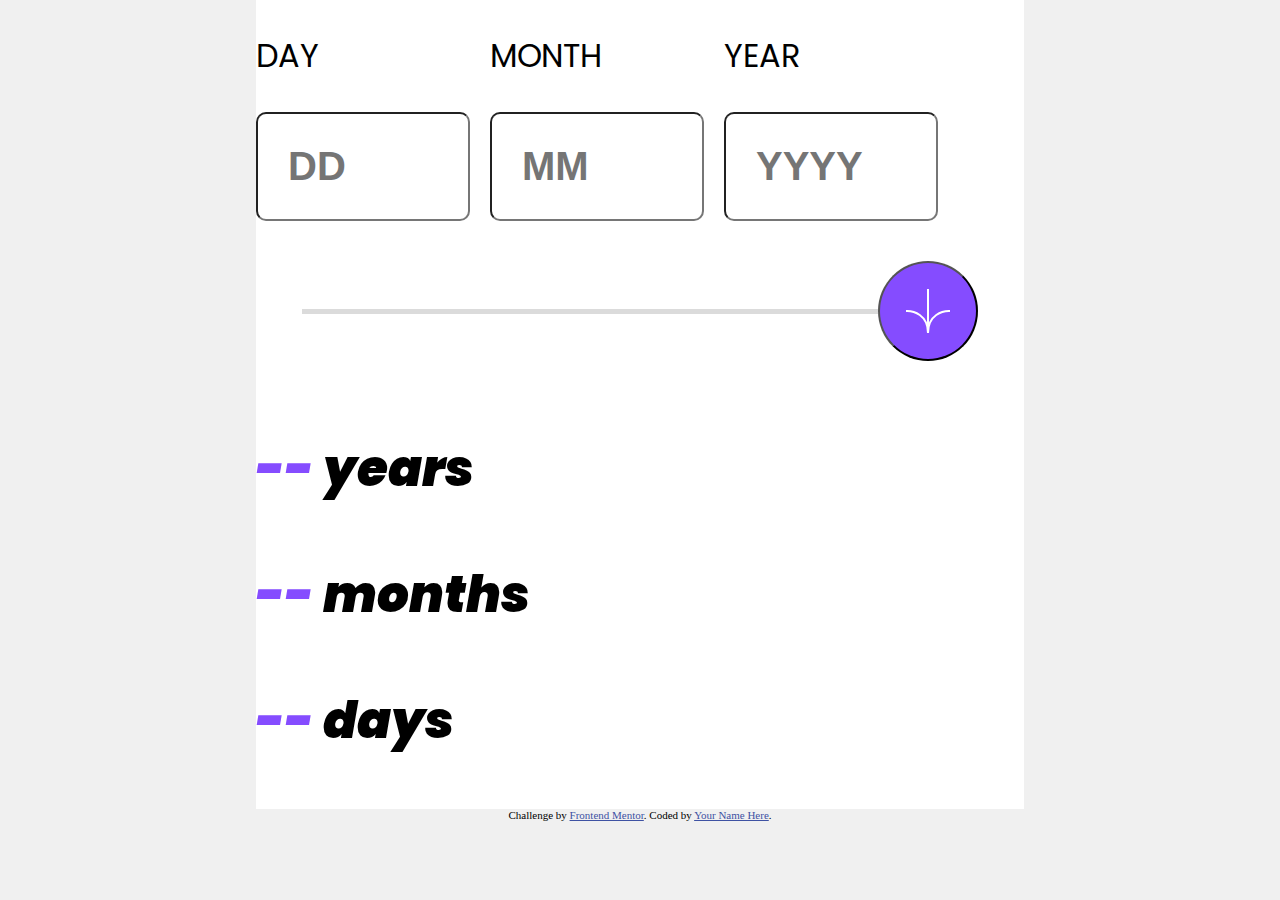
==== AGE CALCULATOR/index.html @ cc4ec7c8 "age" ====
<!DOCTYPE html>
<html lang="en">
<head>
  <meta charset="UTF-8">
  <meta name="viewport" content="width=device-width, initial-scale=1.0"> <!-- displays site properly based on user's device -->

  <link rel="icon" type="image/png" sizes="32x32" href="images/favicon-32x32.png">
  <link rel="preconnect" href="https://fonts.googleapis.com">
  <link rel="preconnect" href="https://fonts.gstatic.com" crossorigin>
  <link href="https://fonts.googleapis.com/css2?family=Montserrat:ital,wght@0,100..900;1,100..900&family=Poppins:ital,wght@0,100;0,200;0,300;0,400;0,500;0,600;0,700;0,800;0,900;1,100;1,200;1,300;1,400;1,500;1,600;1,700;1,800;1,900&display=swap" rel="stylesheet">
  <link rel="stylesheet" href="style.css">
  <title>Frontend Mentor | Age calculator app</title>
</head>
<body>
  <main>
    <div id="bloco">
      <div id="imputs">
      <div>
      <p >DAY</p>
      <input id="dia" placeholder="DD" ></input>
      </div>
      <div>
      <p >MONTH</p>
      <input id="mês" placeholder="MM"></input>
      </div>
      <div>
      <p >YEAR</p>
      <input type="number" value="" id="ano" placeholder="YYYY"></input>
      </div>
      </div>
      <div id="button">
        <div id="linha"></div>
      <button id="button"><svg xmlns="http://www.w3.org/2000/svg" width="46" height="44" viewBox="0 0 46 44"><g fill="none" stroke="#FFF" stroke-width="2"><path d="M1 22.019C8.333 21.686 23 25.616 23 44M23 44V0M45 22.019C37.667 21.686 23 25.616 23 44"/></g></svg></button>
      </div>
      <div id="resultado">
      <p><span id="resAno">--</span> years</p>
      <p><span id="resMes">--</span> months</p>
      <p><span id="resAno">--</span> days </p>
      </div>
    </div>
  </main>
  <footer class="attribution">
    Challenge by <a href="https://www.frontendmentor.io?ref=challenge" target="_blank">Frontend Mentor</a>. 
    Coded by <a href="#">Your Name Here</a>.
  </footer>
  <script src="script.js"></script>
</body>
</html>
---- AGE CALCULATOR/style.css ----
:root{
--Purple: hsl(259, 100%, 65%);
--Lightred: hsl(0, 100%, 67%);
--White: hsl(0, 0%, 100%);
--Offwhite: hsl(0, 0%, 94%);
--Lightgrey: hsl(0, 0%, 86%);
--Smokeygrey: hsl(0, 1%, 44%);
--Offblack: hsl(0, 0%, 8%);
--fonte:"Poppins", sans-serif;
}
p{
    font-family: var(--fonte);
    font-size: 32px;
}

body, html{
    width: 100vw;
    height: 100vh;
    padding: 0px;
    margin: 0px;
}
body{
    background-color: var(--Offwhite);
}
main{
    display: flex;
    align-items: center;
    justify-content: center;
}
#bloco{
    background-color: var(--White);
    width: 60%;
}
#imputs{
    display: flex;
}
input{
    font-size:40px;
    font-weight: 700;
    width: 150px;
    padding: 30px;
    margin-right: 20px;
    border-radius: 10px;
}
#button{
    margin-top: 20px;
    margin-bottom: 20px;
    display: flex;
    justify-content: center;
    align-items: center;
}
#linha{
    background-color: var(--Lightgrey);
    height: 5px;
    width: 75%;
}
button{
    width: 100px;
    height: 100px;
    border-radius: 50%;
    background-color: var(--Purple);
}

#resultado{
    font-weight: 900;
    font-style: italic;
    
}
#resultado p{
    font-size: 50px;
}
#resultado span{
    
    color: var(--Purple);
}

.attribution { font-size: 11px; text-align: center; }
.attribution a { color: hsl(228, 45%, 44%); }
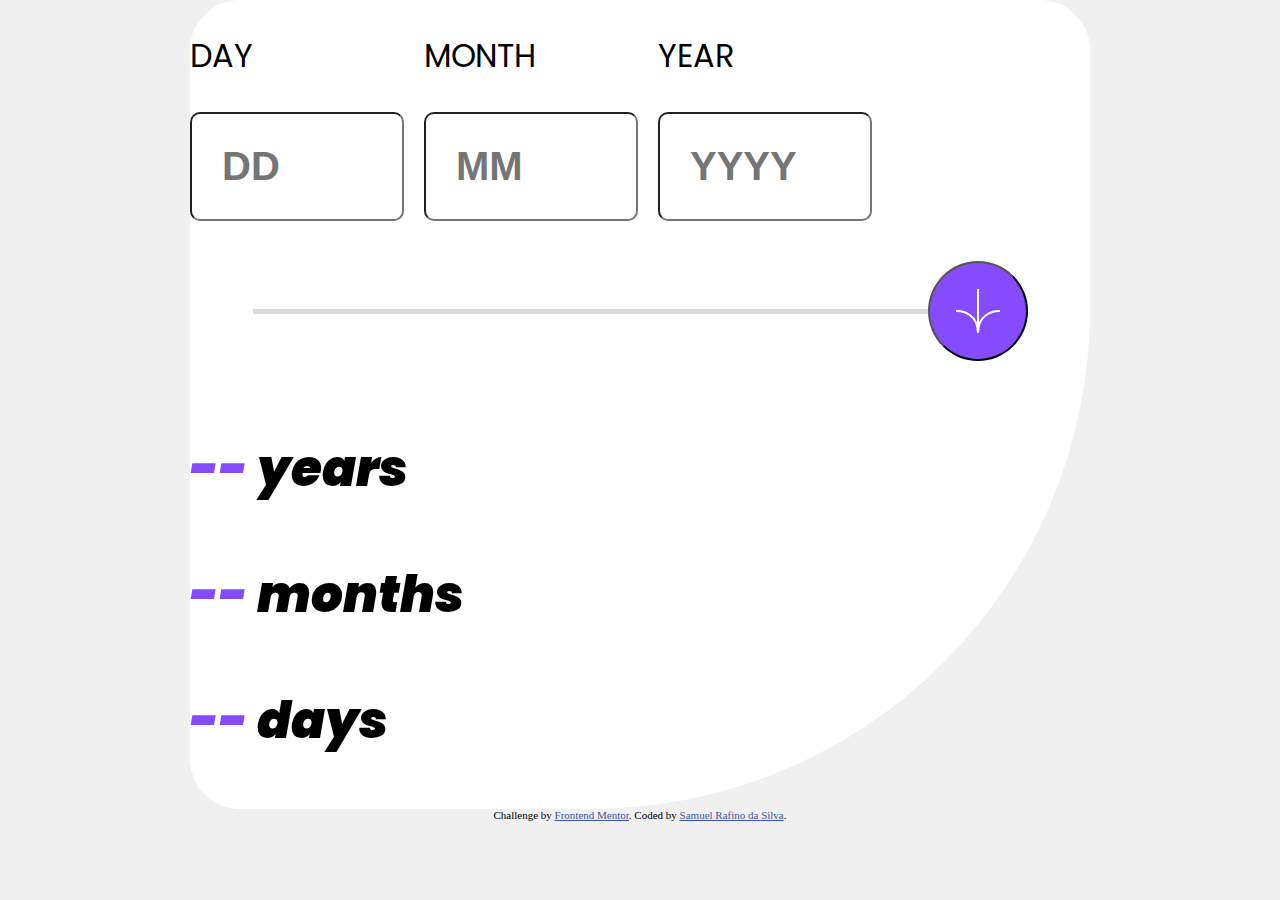
==== commit 2c32bc83: "Pending changes exported from your codespace" ====
--- a/AGE CALCULATOR/index.html
+++ b/AGE CALCULATOR/index.html
@@ -17,11 +17,11 @@
       <div id="imputs">
       <div>
       <p >DAY</p>
-      <input id="dia" placeholder="DD" ></input>
+      <input type="number" id="dia" placeholder="DD" ></input>
       </div>
       <div>
       <p >MONTH</p>
-      <input id="mês" placeholder="MM"></input>
+      <input type="number" id="mês" placeholder="MM"></input>
       </div>
       <div>
       <p >YEAR</p>
@@ -35,13 +35,13 @@
       <div id="resultado">
       <p><span id="resAno">--</span> years</p>
       <p><span id="resMes">--</span> months</p>
-      <p><span id="resAno">--</span> days </p>
+      <p><span id="resDia">--</span> days </p>
       </div>
     </div>
   </main>
   <footer class="attribution">
     Challenge by <a href="https://www.frontendmentor.io?ref=challenge" target="_blank">Frontend Mentor</a>. 
-    Coded by <a href="#">Your Name Here</a>.
+    Coded by <a href="#">Samuel Rafino da Silva</a>.
   </footer>
   <script src="script.js"></script>
 </body>
--- a/AGE CALCULATOR/style.css
+++ b/AGE CALCULATOR/style.css
@@ -29,7 +29,8 @@
 }
 #bloco{
     background-color: var(--White);
-    width: 60%;
+    width: 900px;
+    border-radius:50px 50px 500px 50px;
 }
 #imputs{
     display: flex;
